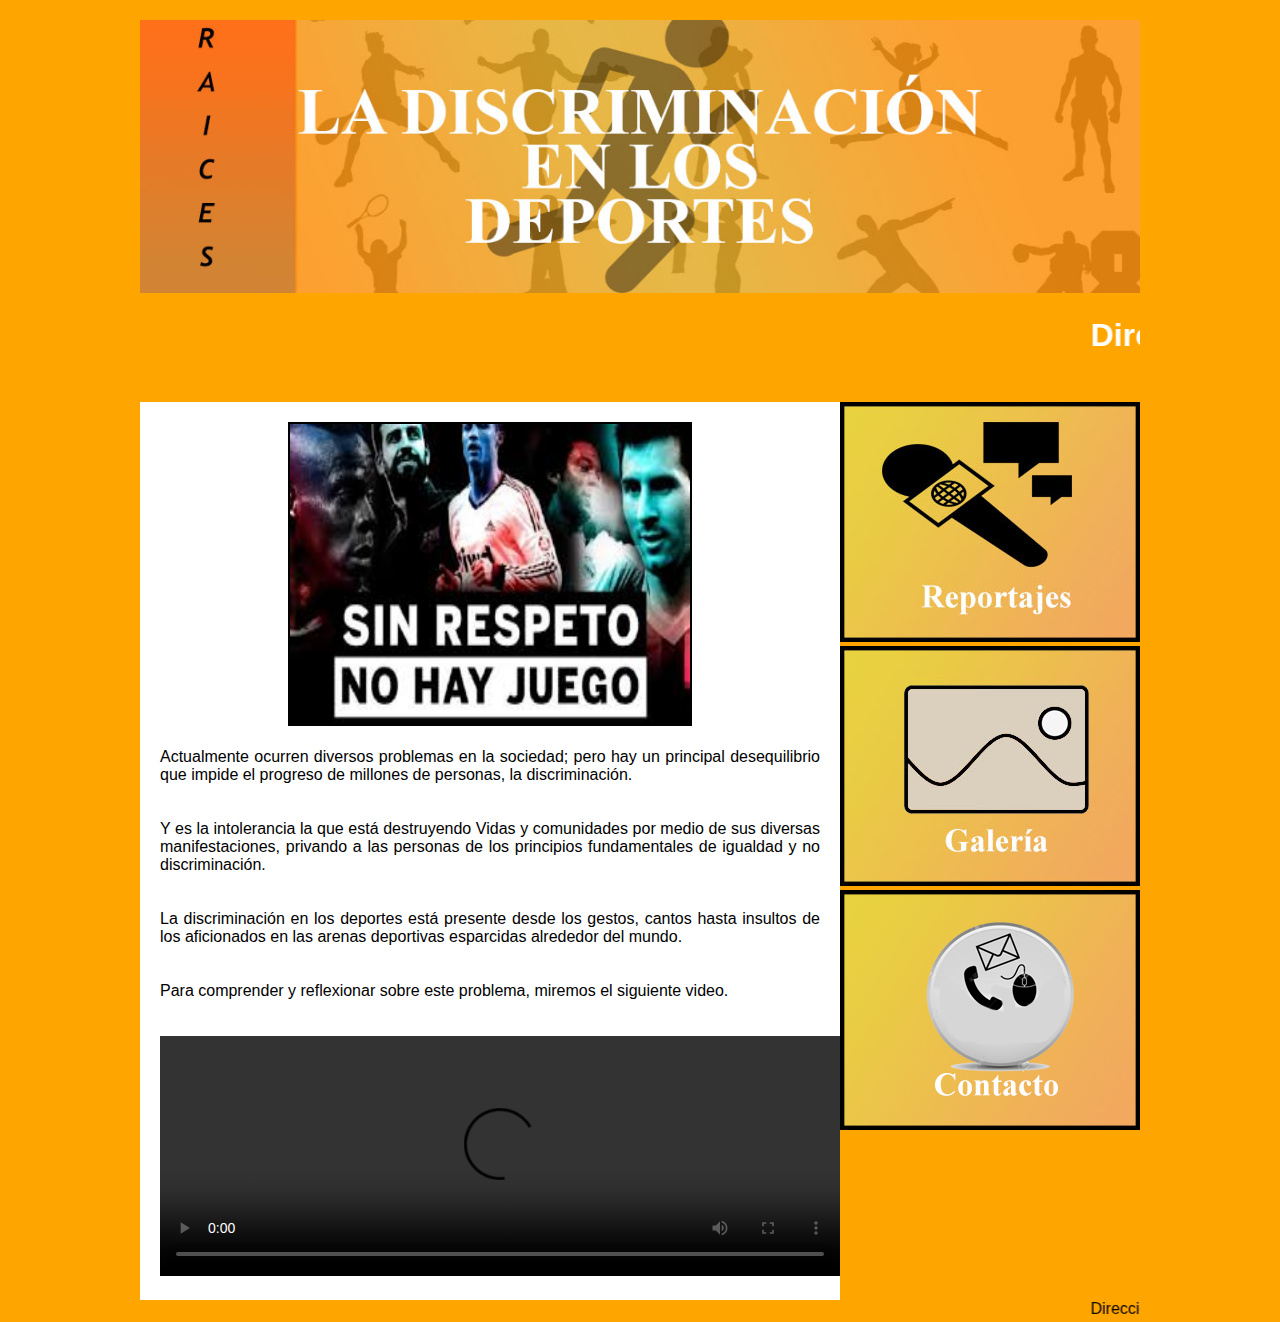
==== index.html @ da719a33 "Add files via upload" ====
<!doctype html>
<html lang "en">
<head>
<meta http-equiv='Content-Type' content='text/html; charset=iso-8859-1' />
<title> Raices </title>
<link rel="stylesheet" href="css/estilos.css">
<meta name="viewport" content="width=device-width, user-scalable=no, initial-scale=1.0, maximum-scale=1.0, minimum-scale=1.0">
</head>

<body>

<div class="contenedor">

<header>

<li><a href="index.html"><img src="IMG/discriminacion.jpg"></a></li>

<h1><MARQUEE> Direcci�n: Michel Aparcana - Carlos T�pac Yupanqui Mes�as </MARQUEE></h1>
</header>

<section class="main"> 

<p align="center"><img border="2" src="IMG/sinrespeto.jpg"<img src="sinrespeto.jpg" width="400" height="300"> 
  
<br> </br>
<p align="justify">Actualmente ocurren diversos problemas en la sociedad; pero hay un principal desequilibrio que impide el progreso de millones de personas, la discriminaci�n. </p>
<br> </br>
<p align="justify">Y es la intolerancia la que est� destruyendo Vidas y comunidades por medio de sus diversas manifestaciones, privando a las personas de los principios fundamentales de igualdad y no discriminaci�n.</p>
<br> </br>
<p align="justify"> La discriminaci�n en los deportes est� presente desde los gestos, cantos hasta insultos de los aficionados en las arenas deportivas esparcidas alrededor del mundo.</p>
<br> </br>
<p align="left"> Para comprender y reflexionar sobre este problema, miremos el siguiente video.</p>
<br> </br>		
<video src="IMG/video.mp4" width="680" height="240" controls></video> </center>

</section>


<aside> 
<p>
<td><a href="v1.html" target="_blank"><img src="IMG/reportajes.jpg" width="300" height="240"></a>
</p>
<td><a href="v2.html" target="_blank"><img src="IMG/galeria.jpg" width="300" height="240"></a>
</p>
<td><a href="v3.html" target="_blank"><img src="IMG/contactos.jpg" width="300" height="240"></a>
</p>
</aside>


<footer> 
<p>
<MARQUEE> Direccion: Michel Aparcana - Carlos T�pac Yupanqui  ___ Sector: Jaime Bausate y Meza E-mail: jbm@bausate.edu.pe COMUNICADOS </MARQUEE>
</p>
</footer>


</div>
</body>
</html>
---- css/estilos.css ----
* {
	margin: 0;
	padding: 0;
}

body {
    background: orange;
    font-family: Arial;
    /* color: black; */
}

.contenedor {
   /* width: 1000px; */
    /* width: 100%; */
    width: 80%;
    max-width: 1000px;
    /* max-width: 1000px; */
    margin: 0 auto;
    /* background: orange; */
    overflow: hidden;

}

header {
    width: 100%
    background: orange;
    margin: 20px 0;
    box-sizing: border-box;
}


header img{
	width: 100%;
	height: auto;
}

header h1 {
    color: white;
    padding: 20px 0;
    text-align: center;
}



.main {
    /* width: 700px; */
    width: 70%;
    background: #fff;
    padding: 20px;
    float: left;
    box-sizing: border-box; 

main img{
	width: 50%;
	height: auto;
}


main video{ 
	width: 10%;
	height: auto;  
}


aside {
    /* width: 300px; */
    width: 20%;
    padding: 20px;
    box-sizing: border-box; 
    background: #ccc;
    float: left; 
}


footer {
    clear: both;
    float: left;
    margin-top: 20px;
    box-sizing: border-box; 
    width: 100%;
    padding: 20px;
    color: black;
    background: black;  
}
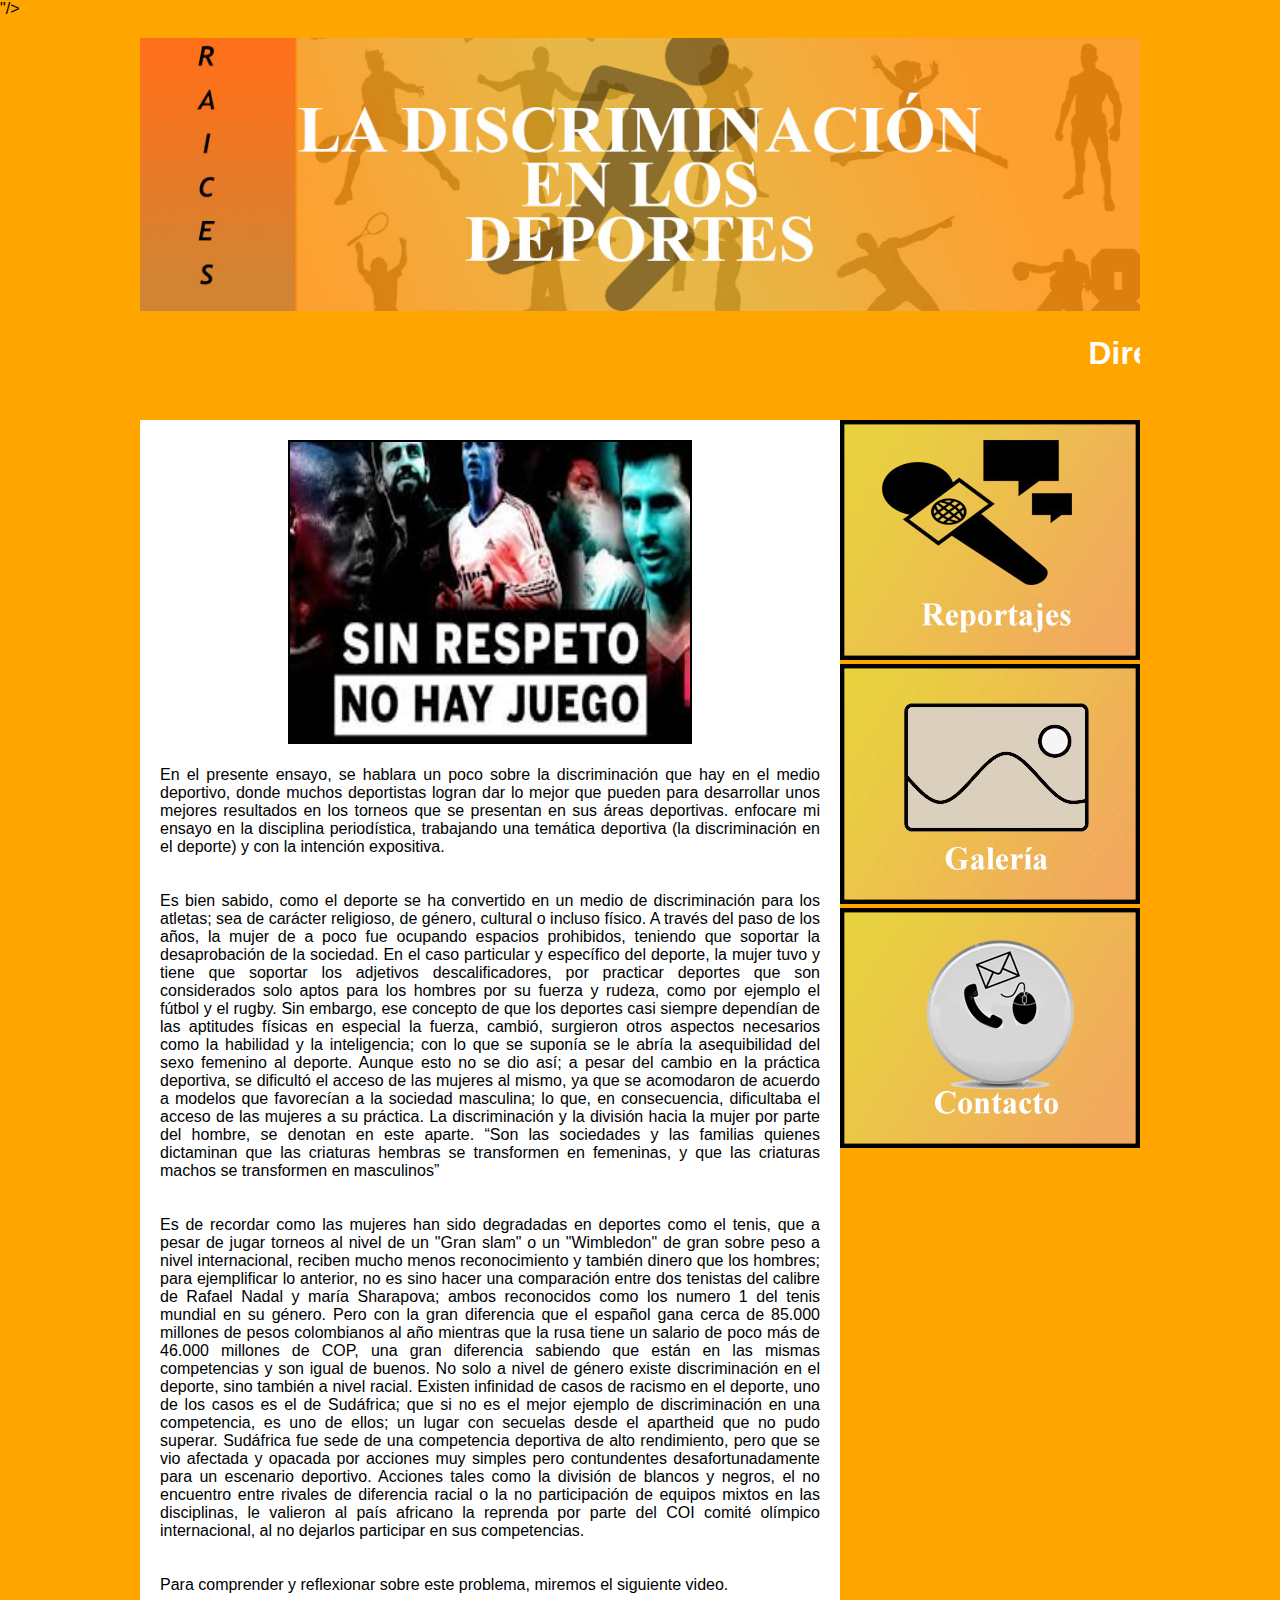
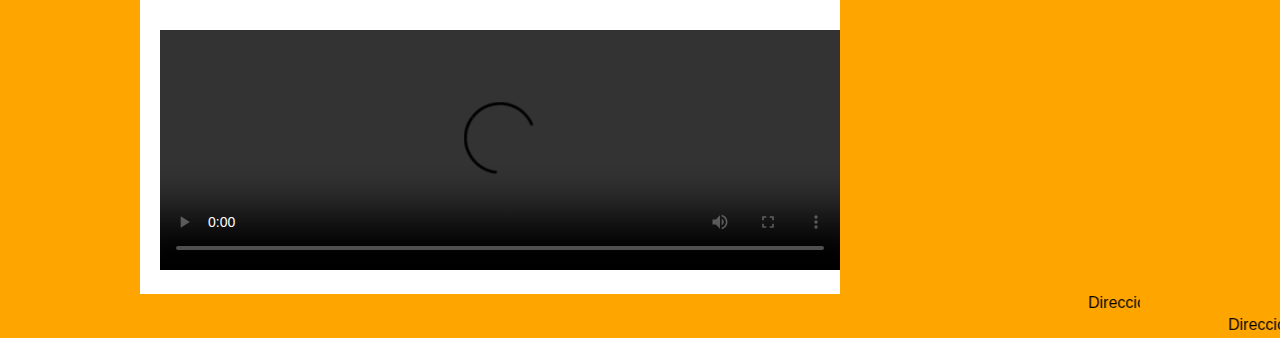
==== commit 02329b91: "Add files via upload" ====
--- a/index.html
+++ b/index.html
@@ -1,66 +1,88 @@
-<!doctype html>
-<html lang "en">
-<head>
-<meta http-equiv='Content-Type' content='text/html; charset=iso-8859-1' />
-<title> Raices </title>
-<link rel="stylesheet" href="css/estilos.css">
-<meta name="viewport" content="width=device-width, user-scalable=no, initial-scale=1.0, maximum-scale=1.0, minimum-scale=1.0">+<!doctype html>
+<html lang "en">
+<head>
+ <meta http-equiv='Content-Type' content='text/html; charset=iso-8859-1' />"/>
+<title> Raices </title>
+<link rel="stylesheet" href="css/estilos.css">
+<meta name="viewport" content="width=device-width, user-scalable=no, initial-scale=1.0, maximum-scale=1.0, minimum-scale=1.0">
+</head>
+
+<body>
+
+<div class="contenedor">
+
+<header>
+
+<li><a href="index.html"><img src="IMG/discriminacion.jpg"></a></li>
+
+
+<h1><MARQUEE> Direcci�n: Michel Aparcana - Carlos T�pac Yupanqui Mes�as </MARQUEE></h1>
+</header>
+
+<section class="main"> 
+
+<p align="center"><img border="2" src="IMG/sinrespeto.jpg"<img src="sinrespeto.jpg" width="400" height="300"> 
+  
+<br> </br>
+<p align="justify">En el presente ensayo, se hablara un poco sobre la discriminaci�n que hay en el medio deportivo, donde muchos deportistas logran dar lo mejor que pueden para desarrollar unos mejores resultados en los torneos que se presentan en sus �reas deportivas.
 
-</head>
+enfocare mi ensayo en la disciplina period�stica, trabajando una tem�tica deportiva (la discriminaci�n en el deporte) y con la intenci�n expositiva. 
+ 
+</p>
+<br> </br>
+
+<p align="justify">Es bien sabido, como el deporte se ha convertido en un medio de discriminaci�n para los atletas; sea de car�cter religioso, de g�nero, cultural o incluso f�sico. A trav�s del paso de los a�os, la mujer de a poco fue ocupando espacios prohibidos, teniendo que soportar la desaprobaci�n de la sociedad. En el caso particular y espec�fico del deporte, la mujer tuvo y tiene que soportar los adjetivos descalificadores, por practicar deportes que son considerados solo aptos para los hombres por su fuerza y rudeza, como por ejemplo el f�tbol y el rugby. Sin embargo, ese concepto de que los deportes casi siempre depend�an de las aptitudes f�sicas en especial la fuerza, cambi�, surgieron otros aspectos necesarios como la habilidad y la inteligencia; con lo que se supon�a se le abr�a la asequibilidad del sexo femenino al deporte. Aunque esto no se dio as�; a pesar del cambio en la pr�ctica deportiva, se dificult� el acceso de las mujeres al mismo, ya que se acomodaron de acuerdo a modelos que favorec�an a la sociedad masculina; lo que, en consecuencia, dificultaba el acceso de las mujeres a su pr�ctica.
 
-<body>
+La discriminaci�n y la divisi�n hacia la mujer por parte del hombre, se denotan en este aparte.
 
-<div class="contenedor">
+�Son las sociedades y las familias quienes dictaminan que las criaturas hembras se transformen en femeninas, y que las criaturas machos se transformen en masculinos�
+</p>
 
-<header>
+<br> 
+</br>
 
-<li><a href="index.html"><img src="IMG/discriminacion.jpg"></a></li>-+<p align="justify"> Es de recordar como las mujeres han sido degradadas en deportes como el tenis, que a pesar de jugar torneos al nivel de un "Gran slam" o un "Wimbledon" de gran sobre peso a nivel internacional, reciben mucho menos reconocimiento y tambi�n dinero que los hombres; para ejemplificar lo anterior, no es sino hacer una comparaci�n entre dos tenistas del calibre de Rafael Nadal y mar�a Sharapova; ambos reconocidos como los numero 1 del tenis mundial en su g�nero. Pero con la gran diferencia que el espa�ol gana cerca de 85.000 millones de pesos colombianos al a�o mientras que la rusa tiene un salario de poco m�s de 46.000 millones de COP, una gran diferencia sabiendo que est�n en las mismas competencias y son igual de buenos.
 
+No solo a nivel de g�nero existe discriminaci�n en el deporte, sino tambi�n a nivel racial.
 
-<h1><MARQUEE> Direcci�n: Michel Aparcana - Carlos T�pac Yupanqui Mes�as </MARQUEE></h1>
-</header>
+Existen infinidad de casos de racismo en el deporte, uno de los casos es el de Sud�frica; que si no es el mejor ejemplo de discriminaci�n en una competencia, es uno de ellos; un lugar con secuelas desde el apartheid que no pudo superar. Sud�frica fue sede de una competencia deportiva de alto rendimiento, pero que se vio afectada y opacada por acciones muy simples pero contundentes desafortunadamente para un escenario deportivo. Acciones tales como la divisi�n de blancos y negros, el no encuentro entre rivales de diferencia racial o la no participaci�n de equipos mixtos en las disciplinas, le valieron al pa�s africano la reprenda por parte del COI comit� ol�mpico internacional, al no dejarlos participar en sus competencias.
+</p>
 
-<section class="main"> 
-
-<p align="center"><img border="2" src="IMG/sinrespeto.jpg"<img src="sinrespeto.jpg" width="400" height="300"> 
-  
-<br> </br>
-<p align="justify">Actualmente ocurren diversos problemas en la sociedad; pero hay un principal desequilibrio que impide el progreso de millones de personas, la discriminaci�n. </p>
-<br> </br>
-<p align="justify">Y es la intolerancia la que est� destruyendo Vidas y comunidades por medio de sus diversas manifestaciones, privando a las personas de los principios fundamentales de igualdad y no discriminaci�n.</p>
-<br> </br>
-<p align="justify"> La discriminaci�n en los deportes est� presente desde los gestos, cantos hasta insultos de los aficionados en las arenas deportivas esparcidas alrededor del mundo.</p>
-<br> </br>
-<p align="left"> Para comprender y reflexionar sobre este problema, miremos el siguiente video.</p>
-<br> </br>		
-<video src="IMG/video.mp4" width="680" height="240" controls></video> </center>-
-
-</section>
-
-
-<aside> 
-<p>
-<td><a href="v1.html" target="_blank"><img src="IMG/reportajes.jpg" width="300" height="240"></a>
-</p>
-<td><a href="v2.html" target="_blank"><img src="IMG/galeria.jpg" width="300" height="240"></a>
-</p>
-<td><a href="v3.html" target="_blank"><img src="IMG/contactos.jpg" width="300" height="240"></a>-
-</p>
+<br> 
+</br>
+<p align="left"> Para comprender y reflexionar sobre este problema, miremos el siguiente video.</p>
+<br> </br>		
+<video src="IMG/video.mp4" width="680" height="240" controls></video> </center>
+
+</section>
+
+
+<aside> 
+<p>
+<td><a href="v1.html" target="_blank"><img src="IMG/reportajes.jpg" width="300" height="240"></a>
+</p>
+<td><a href="v2.html" target="_blank"><img src="IMG/galeria.jpg" width="300" height="240"></a>
+</p>
+<td><a href="v3.html" target="_blank"><img src="IMG/contactos.jpg" width="300" height="240"></a>
+</p>
+</aside>
+
+
+<footer> 
+<p>
+<MARQUEE> Direccion: Michel Aparcana - Carlos T�pac Yupanqui  _ Sector: Jaime Bausate y Meza E-mail: jbm@bausate.edu.pe COMUNICADOS </MARQUEE>
+</p>
+</footer>
+
+
+</div>
+</body>
+</html>
 </aside>
-
+</main>
 
 <footer> 
-<p>
-<MARQUEE> Direccion: Michel Aparcana - Carlos T�pac Yupanqui  ___ Sector: Jaime Bausate y Meza E-mail: jbm@bausate.edu.pe COMUNICADOS </MARQUEE>
-</p>
+
+<MARQUEE> Direccion: Jaime Bausate y Meza E-mail: jbm@bausate.edu.pe COMUNICADOS </MARQUEE>
+
 </footer>
-
-
-</div>
-</body>
-</html>
-
-
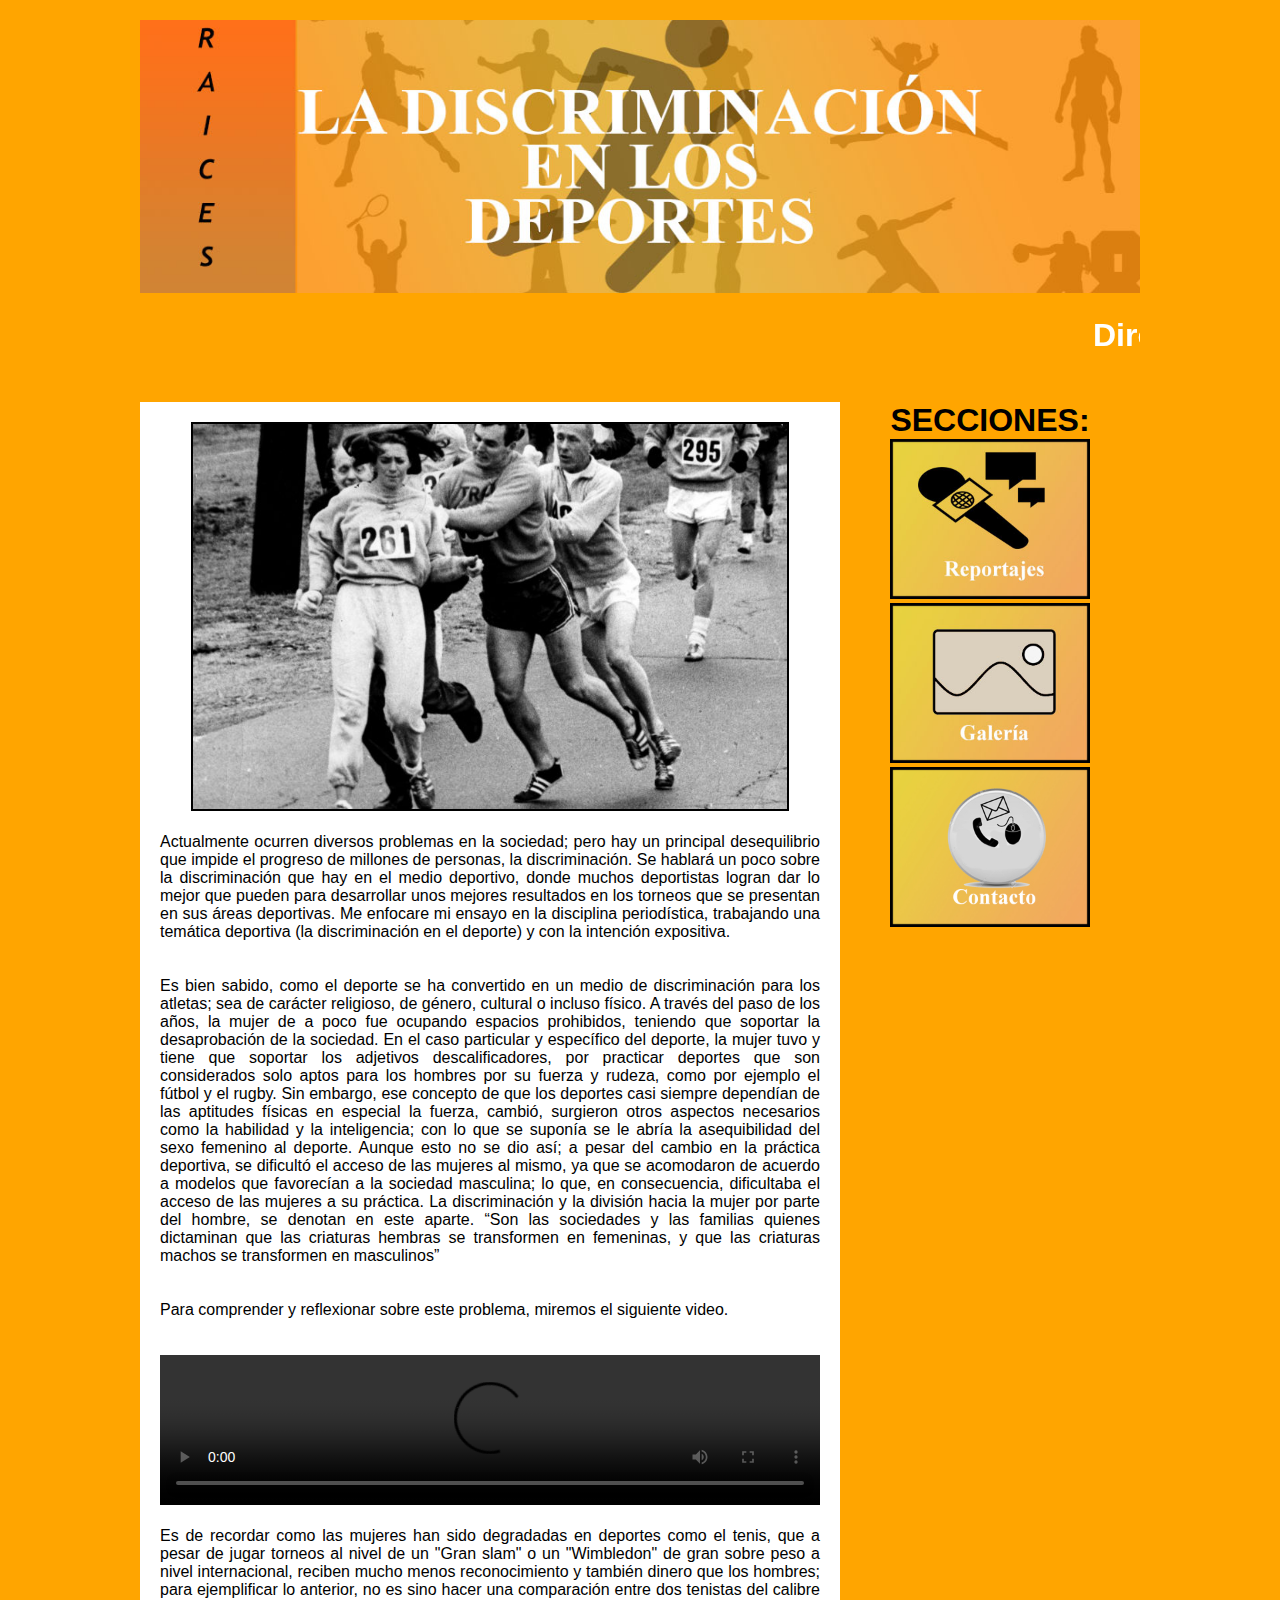
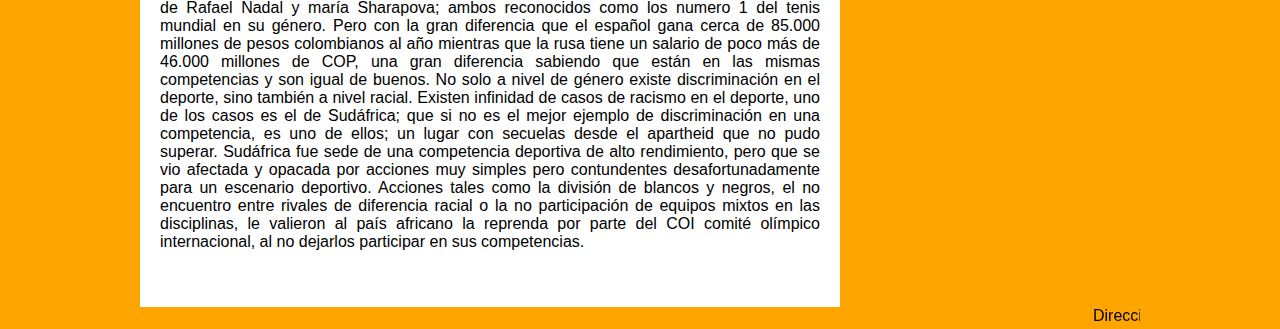
==== commit c104dd05: "Add files via upload" ====
--- a/index.html
+++ b/index.html
@@ -1,88 +1,78 @@
-<!doctype html>
-<html lang "en">
-<head>
- <meta http-equiv='Content-Type' content='text/html; charset=iso-8859-1' />"/>
-<title> Raices </title>
-<link rel="stylesheet" href="css/estilos.css">
-<meta name="viewport" content="width=device-width, user-scalable=no, initial-scale=1.0, maximum-scale=1.0, minimum-scale=1.0">
-</head>
-
-<body>
-
-<div class="contenedor">
-
-<header>
-
-<li><a href="index.html"><img src="IMG/discriminacion.jpg"></a></li>
-
-
-<h1><MARQUEE> Direcci�n: Michel Aparcana - Carlos T�pac Yupanqui Mes�as </MARQUEE></h1>
-</header>
-
-<section class="main"> 
-
-<p align="center"><img border="2" src="IMG/sinrespeto.jpg"<img src="sinrespeto.jpg" width="400" height="300"> 
-  
-<br> </br>
-<p align="justify">En el presente ensayo, se hablara un poco sobre la discriminaci�n que hay en el medio deportivo, donde muchos deportistas logran dar lo mejor que pueden para desarrollar unos mejores resultados en los torneos que se presentan en sus �reas deportivas.
+<!doctype html>
+<html lang "en">
+<head>
+<meta http-equiv="content-type" content="text/html; charset=ISO-8859-1" /> 
+<title> Raices </title>
+<link rel="stylesheet" href="css/estilos.css">
+<meta name="viewport" content="width=device-width, user-scalable=no, initial-scale=1.0, maximum-scale=1.0, minimum-scale=1.0"></head>
 
-enfocare mi ensayo en la disciplina period�stica, trabajando una tem�tica deportiva (la discriminaci�n en el deporte) y con la intenci�n expositiva. 
- 
-</p>
+<body>
+
+<div class="contenedor">
+
+<header>
+
+<li><a href="index.html"><img src="IMG/discriminacion.jpg"></a></li>+
+<h1><MARQUEE> Direcci�n: Michel Aparcana - Carlos T�pac Yupanqui Mes�as </MARQUEE></h1>
+</header>
+
+<section class="main"> 
+
+<p align="center"><img border="2" src="IMG/atleta.jpg"<img src="atleta.jpg" width="90%" height="40%"> 
+  
 <br> </br>
-
+<p align="justify">Actualmente ocurren diversos problemas en la sociedad; pero hay un principal desequilibrio que impide el progreso de millones de personas, la discriminaci�n.
+ Se hablar� un poco sobre la discriminaci�n que hay en el medio deportivo, donde muchos deportistas logran dar lo mejor que pueden para desarrollar unos mejores resultados en los torneos que se presentan en sus �reas deportivas. Me enfocare mi ensayo en la disciplina period�stica, trabajando una tem�tica deportiva (la discriminaci�n en el deporte) y con la intenci�n expositiva. 
+</p>
+<br> </br>
 <p align="justify">Es bien sabido, como el deporte se ha convertido en un medio de discriminaci�n para los atletas; sea de car�cter religioso, de g�nero, cultural o incluso f�sico. A trav�s del paso de los a�os, la mujer de a poco fue ocupando espacios prohibidos, teniendo que soportar la desaprobaci�n de la sociedad. En el caso particular y espec�fico del deporte, la mujer tuvo y tiene que soportar los adjetivos descalificadores, por practicar deportes que son considerados solo aptos para los hombres por su fuerza y rudeza, como por ejemplo el f�tbol y el rugby. Sin embargo, ese concepto de que los deportes casi siempre depend�an de las aptitudes f�sicas en especial la fuerza, cambi�, surgieron otros aspectos necesarios como la habilidad y la inteligencia; con lo que se supon�a se le abr�a la asequibilidad del sexo femenino al deporte. Aunque esto no se dio as�; a pesar del cambio en la pr�ctica deportiva, se dificult� el acceso de las mujeres al mismo, ya que se acomodaron de acuerdo a modelos que favorec�an a la sociedad masculina; lo que, en consecuencia, dificultaba el acceso de las mujeres a su pr�ctica.
 
 La discriminaci�n y la divisi�n hacia la mujer por parte del hombre, se denotan en este aparte.
 
 �Son las sociedades y las familias quienes dictaminan que las criaturas hembras se transformen en femeninas, y que las criaturas machos se transformen en masculinos�
-</p>
+</p>
+<br> </br>
 
-<br> 
-</br>
+<p align="left"> Para comprender y reflexionar sobre este problema, miremos el siguiente video.</p>
+<br> </br>
 
+<video src="IMG/video.mp4" width="100%" height="auto" controls></video> </center>
+
+<br> </br>
 <p align="justify"> Es de recordar como las mujeres han sido degradadas en deportes como el tenis, que a pesar de jugar torneos al nivel de un "Gran slam" o un "Wimbledon" de gran sobre peso a nivel internacional, reciben mucho menos reconocimiento y tambi�n dinero que los hombres; para ejemplificar lo anterior, no es sino hacer una comparaci�n entre dos tenistas del calibre de Rafael Nadal y mar�a Sharapova; ambos reconocidos como los numero 1 del tenis mundial en su g�nero. Pero con la gran diferencia que el espa�ol gana cerca de 85.000 millones de pesos colombianos al a�o mientras que la rusa tiene un salario de poco m�s de 46.000 millones de COP, una gran diferencia sabiendo que est�n en las mismas competencias y son igual de buenos.
 
 No solo a nivel de g�nero existe discriminaci�n en el deporte, sino tambi�n a nivel racial.
 
 Existen infinidad de casos de racismo en el deporte, uno de los casos es el de Sud�frica; que si no es el mejor ejemplo de discriminaci�n en una competencia, es uno de ellos; un lugar con secuelas desde el apartheid que no pudo superar. Sud�frica fue sede de una competencia deportiva de alto rendimiento, pero que se vio afectada y opacada por acciones muy simples pero contundentes desafortunadamente para un escenario deportivo. Acciones tales como la divisi�n de blancos y negros, el no encuentro entre rivales de diferencia racial o la no participaci�n de equipos mixtos en las disciplinas, le valieron al pa�s africano la reprenda por parte del COI comit� ol�mpico internacional, al no dejarlos participar en sus competencias.
-</p>
+</p>
+<br> </br>		
 
-<br> 
-</br>
-<p align="left"> Para comprender y reflexionar sobre este problema, miremos el siguiente video.</p>
-<br> </br>		
-<video src="IMG/video.mp4" width="680" height="240" controls></video> </center>
-
-</section>
-
-
-<aside> 
-<p>
-<td><a href="v1.html" target="_blank"><img src="IMG/reportajes.jpg" width="300" height="240"></a>
-</p>
-<td><a href="v2.html" target="_blank"><img src="IMG/galeria.jpg" width="300" height="240"></a>
-</p>
-<td><a href="v3.html" target="_blank"><img src="IMG/contactos.jpg" width="300" height="240"></a>
-</p>
-</aside>
-
-
-<footer> 
-<p>
-<MARQUEE> Direccion: Michel Aparcana - Carlos T�pac Yupanqui  _ Sector: Jaime Bausate y Meza E-mail: jbm@bausate.edu.pe COMUNICADOS </MARQUEE>
-</p>
-</footer>
-
-
-</div>
-</body>
-</html>
+</section>
+
+
+<aside> 
+
+<h1 align="center"> SECCIONES:</h1>
+
+
+<p align="center"><td><a href="v1.html" target="_blank"><img src="IMG/reportajes.jpg" width="20%" height="30%"></a>
+</p>
+<p align="center"><td><a href="v2.html" target="_blank"><img src="IMG/galeria.jpg" width="20%" height="30%"></a>
+</p>
+<p align="center"><td><a href="v3.html" target="_blank"><img src="IMG/contactos.jpg" width="20%" height="30%"></a></p>
 </aside>
-</main>
+
 
 <footer> 
+<p>
+<MARQUEE> Direccion: Michel Aparcana - Carlos T�pac Yupanqui  ___ Sector: Jaime Bausate y Meza E-mail: jbm@bausate.edu.pe COMUNICADOS </MARQUEE>
+</p>
+</footer>
 
-<MARQUEE> Direccion: Jaime Bausate y Meza E-mail: jbm@bausate.edu.pe COMUNICADOS </MARQUEE>
 
-</footer>
+</div>
+</body>
+</html>
+
+
--- a/css/estilos.css
+++ b/css/estilos.css
@@ -53,20 +53,22 @@
     float: left;
     box-sizing: border-box; 
 
-main img{
-	width: 50%;
+.main img{ 
+	width: 100%; 
 	height: auto;
+
 }
 
 
-main video{ 
-	width: 10%;
+.main video{ 
+	/* width: 700px; */
+	width: auto; 
 	height: auto;  
 }
 
 
 aside {
-    /* width: 300px; */
+                      /* width: 300px; */
     width: 20%;
     padding: 20px;
     box-sizing: border-box; 
